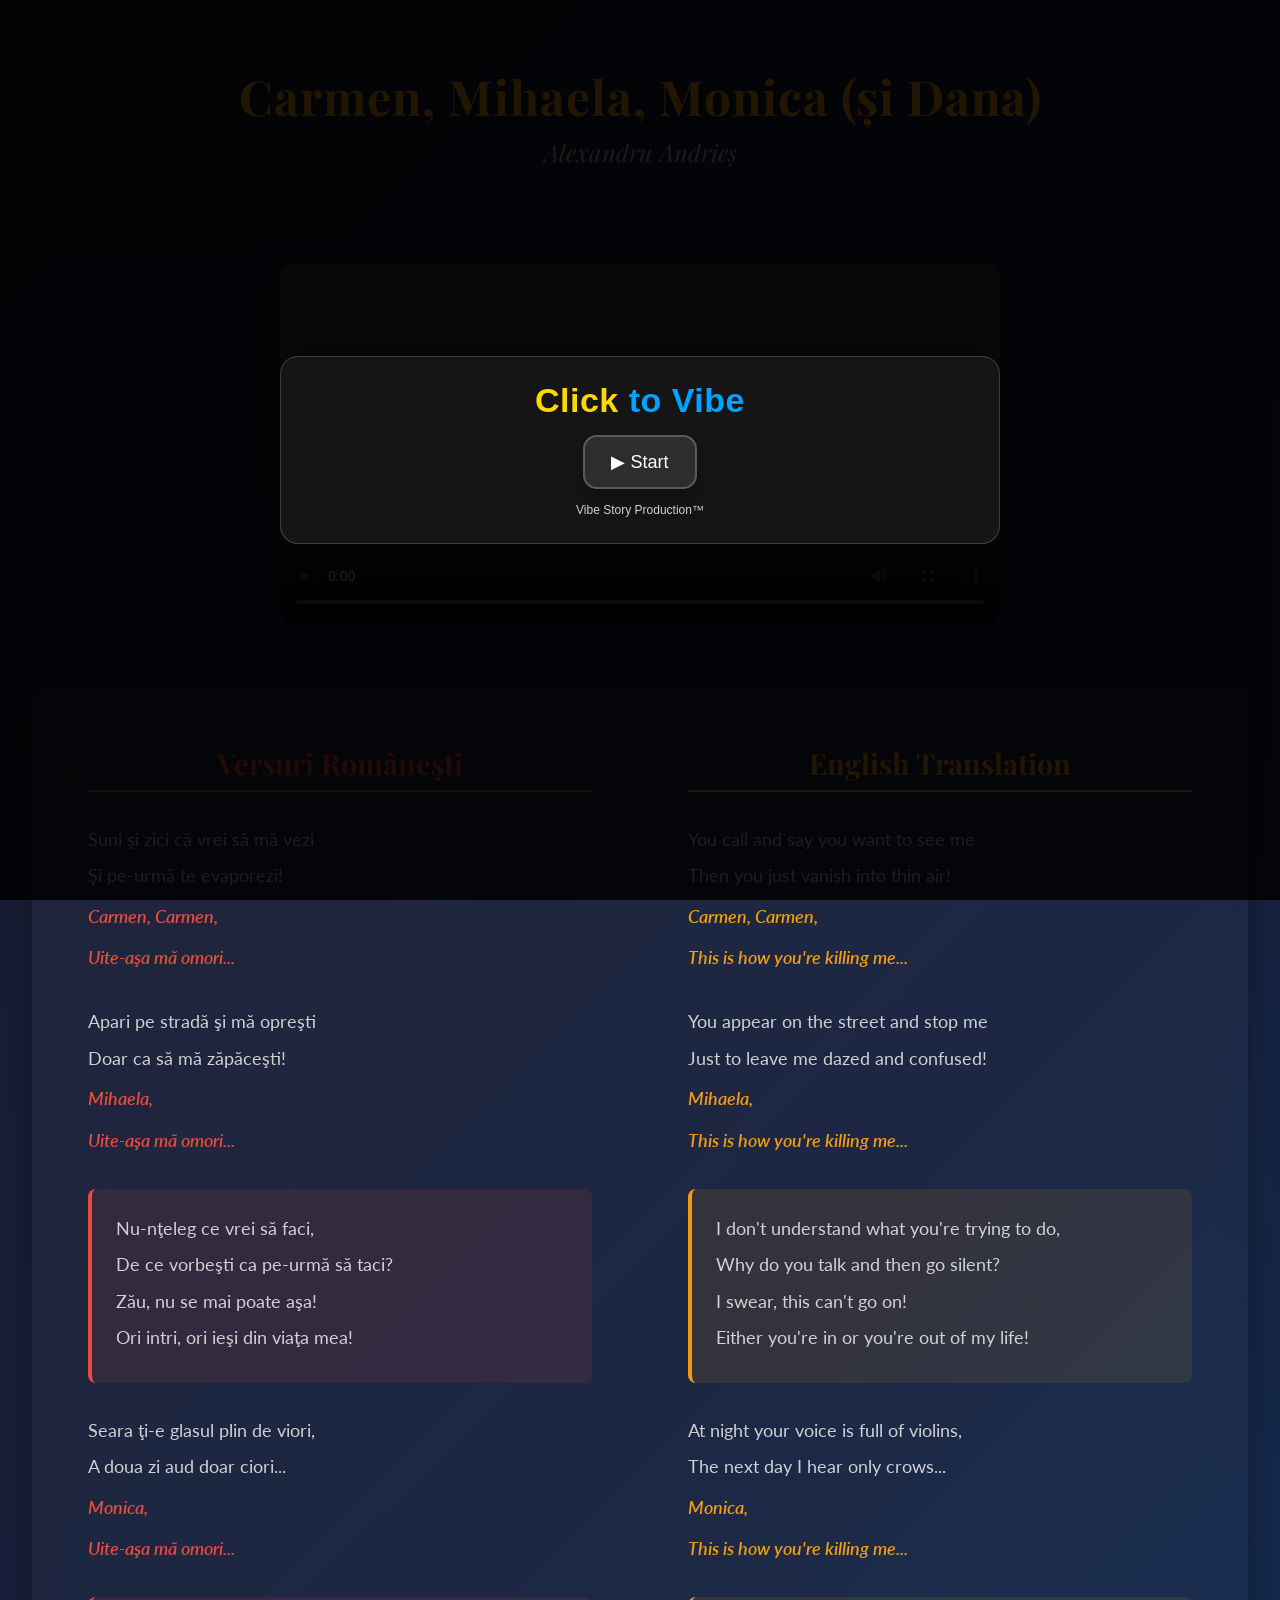
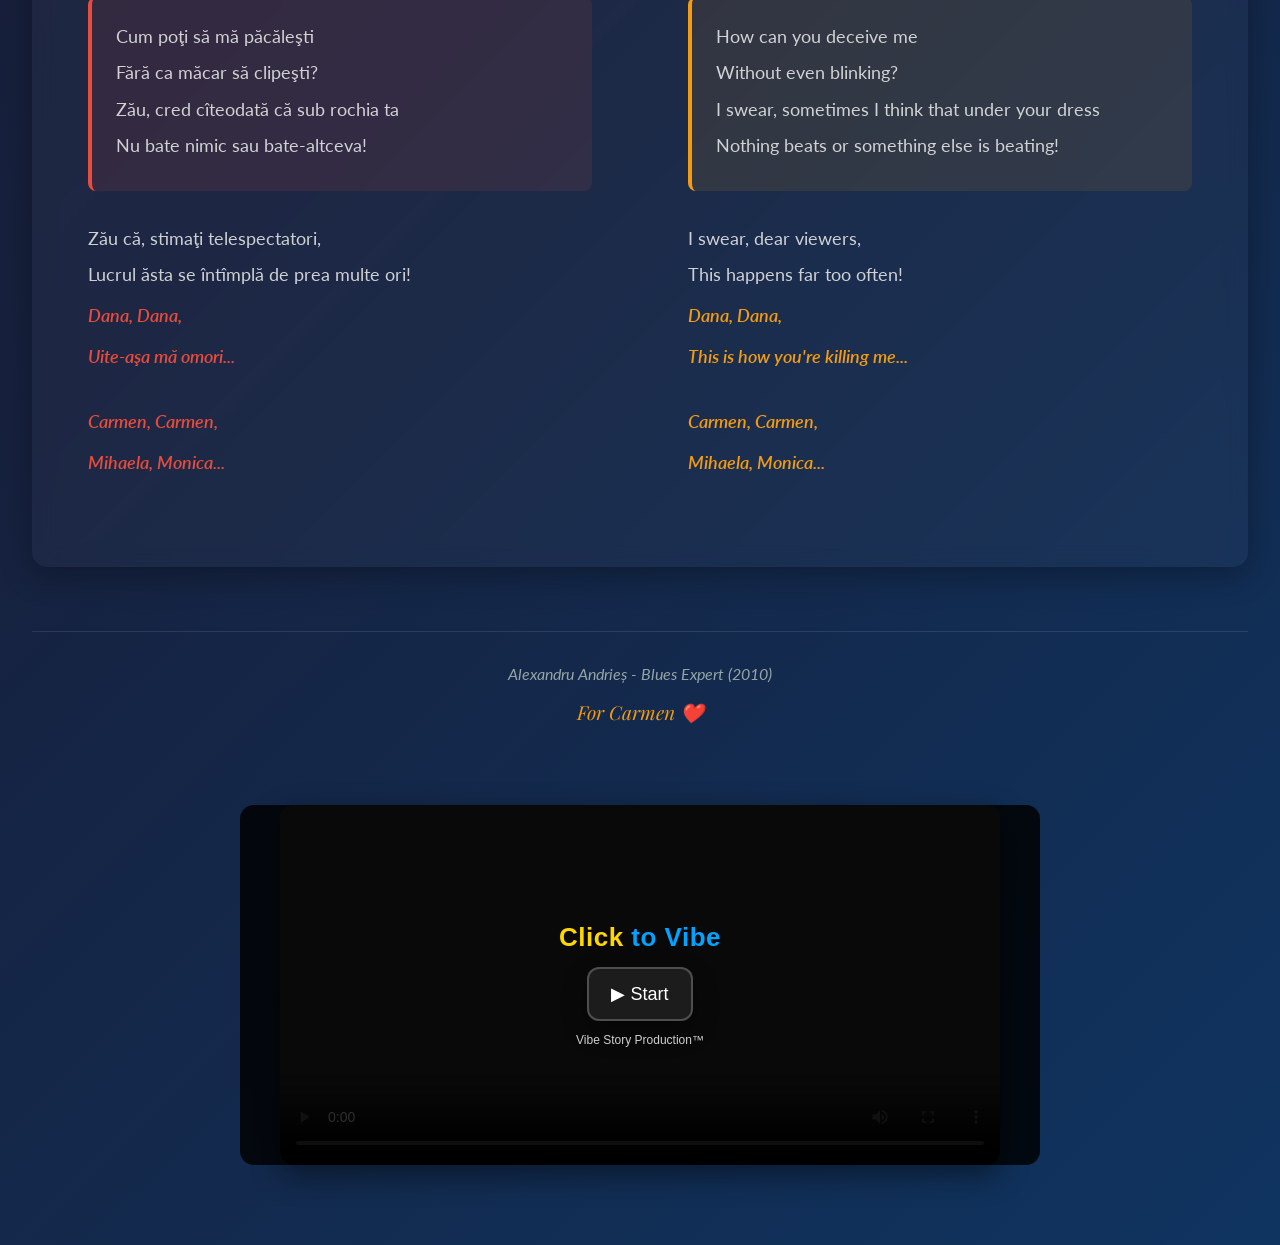
==== index.html @ 369aa3aa "Vibe Story greeting card with hosted video" ====
<!DOCTYPE html>
<html lang="ro">
<head>
    <meta charset="UTF-8">
    <meta name="viewport" content="width=device-width, initial-scale=1.0">
    <title>Carmen, Mihaela, Monica (și Dana) - Alexandru Andrieș</title>
    <style>
        @import url('https://fonts.googleapis.com/css2?family=Playfair+Display:ital,wght@0,400;0,700;1,400&family=Lato:wght@300;400&display=swap');
        
        * {
            margin: 0;
            padding: 0;
            box-sizing: border-box;
        }
        
        body {
            font-family: 'Lato', sans-serif;
            background: linear-gradient(135deg, #1a1a2e 0%, #16213e 50%, #0f3460 100%);
            color: #e4e4e4;
            min-height: 100vh;
            padding: 2rem;
            overflow-x: hidden;
        }
        
        .container {
            max-width: 1400px;
            margin: 0 auto;
        }
        
        header {
            text-align: center;
            margin-bottom: 3rem;
            padding: 2rem 0;
        }
        
        h1 {
            font-family: 'Playfair Display', serif;
            font-size: 3rem;
            font-weight: 700;
            color: #f39c12;
            text-shadow: 2px 2px 4px rgba(0,0,0,0.5);
            margin-bottom: 0.5rem;
            letter-spacing: 1px;
        }
        
        .artist {
            font-family: 'Playfair Display', serif;
            font-size: 1.5rem;
            color: #bdc3c7;
            font-style: italic;
            margin-bottom: 1rem;
        }
        
        .video-container {
            text-align: center;
            margin: 3rem auto;
            max-width: 800px;
            position: relative;
        }
        
        .video-container iframe {
            width: 100%;
            height: 450px;
            border-radius: 12px;
            box-shadow: 0 10px 40px rgba(0,0,0,0.6);
            border: 3px solid #f39c12;
        }
        
        .lyrics-wrapper {
            display: grid;
            grid-template-columns: 1fr 1fr;
            gap: 3rem;
            margin-top: 4rem;
            padding: 2rem;
            background: rgba(255, 255, 255, 0.03);
            border-radius: 15px;
            backdrop-filter: blur(10px);
            box-shadow: 0 8px 32px rgba(0,0,0,0.3);
        }
        
        .lyrics-column {
            padding: 1.5rem;
        }
        
        .lyrics-column h2 {
            font-family: 'Playfair Display', serif;
            font-size: 1.8rem;
            color: #f39c12;
            margin-bottom: 2rem;
            text-align: center;
            border-bottom: 2px solid #f39c12;
            padding-bottom: 0.5rem;
        }
        
        .romanian-lyrics h2 {
            color: #e74c3c;
            border-bottom-color: #e74c3c;
        }
        
        .verse {
            margin-bottom: 2rem;
            line-height: 1.8;
            font-size: 1.1rem;
        }
        
        .verse-line {
            margin-bottom: 0.3rem;
            opacity: 0.9;
        }
        
        .refrain {
            font-weight: 600;
            color: #f39c12;
            font-style: italic;
            margin-top: 0.5rem;
            font-size: 1.15rem;
        }
        
        .romanian-lyrics .refrain {
            color: #e74c3c;
        }
        
        .chorus {
            background: rgba(243, 156, 18, 0.1);
            padding: 1.5rem;
            border-left: 4px solid #f39c12;
            margin: 2rem 0;
            border-radius: 8px;
        }
        
        .romanian-lyrics .chorus {
            background: rgba(231, 76, 60, 0.1);
            border-left-color: #e74c3c;
        }
        
        footer {
            text-align: center;
            margin-top: 4rem;
            padding: 2rem;
            color: #95a5a6;
            font-style: italic;
            border-top: 1px solid rgba(255,255,255,0.1);
        }
        
        .dedication {
            font-family: 'Playfair Display', serif;
            font-size: 1.2rem;
            color: #f39c12;
            margin-top: 1rem;
        }
        
        /* Responsive design */
        @media (max-width: 968px) {
            .lyrics-wrapper {
                grid-template-columns: 1fr;
                gap: 2rem;
            }
            
            h1 {
                font-size: 2rem;
            }
            
            .video-container iframe {
                height: 350px;
            }
        }
        
        /* Subtle animation on scroll */
        .verse {
            opacity: 0;
            transform: translateY(20px);
            animation: fadeInUp 0.6s ease forwards;
        }
        
        .verse:nth-child(1) { animation-delay: 0.1s; }
        .verse:nth-child(2) { animation-delay: 0.2s; }
        .verse:nth-child(3) { animation-delay: 0.3s; }
        .verse:nth-child(4) { animation-delay: 0.4s; }
        .verse:nth-child(5) { animation-delay: 0.5s; }
        .verse:nth-child(6) { animation-delay: 0.6s; }
        .verse:nth-child(7) { animation-delay: 0.7s; }
        
        @keyframes fadeInUp {
            to {
                opacity: 1;
                transform: translateY(0);
            }
        }
    </style>

<style>
#vibeGate{
  position:fixed; inset:0;
  display:flex; align-items:center; justify-content:center;
  background:rgba(0,0,0,0.86);
  z-index:99999;
  padding:24px;
}
#vibeGate .card{
  width:min(720px, 92vw);
  border-radius:18px;
  background:rgba(255,255,255,0.06);
  border:1px solid rgba(255,255,255,0.18);
  box-shadow:0 18px 48px rgba(0,0,0,0.45);
  padding:26px 22px;
  text-align:center;
}
#vibeGate .title{
  font-family: Arial Black, Arial, sans-serif;
  font-weight:900;
  letter-spacing:0.5px;
  font-size:34px;
  line-height:1.05;
  margin-bottom:16px;
}
#vibeGate .btn{
  cursor:pointer;
  border:2px solid rgba(255,255,255,0.22);
  background:rgba(255,255,255,0.10);
  color:#fff;
  padding:14px 26px;
  border-radius:14px;
  font-size:18px;
  font-family: Arial Black, Arial, sans-serif;
  box-shadow:0 10px 24px rgba(0,0,0,0.35);
}
#vibeGate .tag{
  margin-top:14px;
  font-family: Arial, sans-serif;
  font-size:12px;
  opacity:0.9;
}
</style>

</head>
<body>

<div id="vibeGate">
  <div class="card">
    <div class="title"><span style="color:#FFD700;">Click</span> <span style="color:#00A3FF;">to Vibe</span></div>
    <button id="vibeBtn" class="btn">▶ Start</button>
    <div class="tag">Vibe Story Production™</div>
  </div>
</div>


    <div class="container">
        <header>
            <h1>Carmen, Mihaela, Monica (și Dana)</h1>
            <div class="artist">Alexandru Andrieș</div>
        </header>
        
        <div class="video-container">
            <div class="video-container" style="width:100%; display:flex; justify-content:center;">
  <video id="vibeVideo" playsinline preload="metadata" controls style="width:100%; max-width:720px; border-radius:14px; display:block; margin:0 auto; box-shadow:0 10px 30px rgba(0,0,0,0.45);">
    <source src="https://nicholasdemeter.github.io/vibestory.org/assets/Carmen_Carmen.mp4" type="video/mp4">
    Your browser can’t play this video.
  </video>
</div>
        </div>
        
        <div class="lyrics-wrapper">
            <!-- Romanian Lyrics -->
            <div class="lyrics-column romanian-lyrics">
                <h2>Versuri Românești</h2>
                
                <div class="verse">
                    <div class="verse-line">Suni şi zici că vrei să mă vezi</div>
                    <div class="verse-line">Şi pe-urmă te evaporezi!</div>
                    <div class="refrain">Carmen, Carmen,</div>
                    <div class="refrain">Uite-aşa mă omori...</div>
                </div>
                
                <div class="verse">
                    <div class="verse-line">Apari pe stradă şi mă opreşti</div>
                    <div class="verse-line">Doar ca să mă zăpăceşti!</div>
                    <div class="refrain">Mihaela,</div>
                    <div class="refrain">Uite-aşa mă omori...</div>
                </div>
                
                <div class="verse chorus">
                    <div class="verse-line">Nu-nţeleg ce vrei să faci,</div>
                    <div class="verse-line">De ce vorbeşti ca pe-urmă să taci?</div>
                    <div class="verse-line">Zău, nu se mai poate aşa!</div>
                    <div class="verse-line">Ori intri, ori ieşi din viaţa mea!</div>
                </div>
                
                <div class="verse">
                    <div class="verse-line">Seara ţi-e glasul plin de viori,</div>
                    <div class="verse-line">A doua zi aud doar ciori...</div>
                    <div class="refrain">Monica,</div>
                    <div class="refrain">Uite-aşa mă omori...</div>
                </div>
                
                <div class="verse chorus">
                    <div class="verse-line">Cum poţi să mă păcăleşti</div>
                    <div class="verse-line">Fără ca măcar să clipeşti?</div>
                    <div class="verse-line">Zău, cred cîteodată că sub rochia ta</div>
                    <div class="verse-line">Nu bate nimic sau bate-altceva!</div>
                </div>
                
                <div class="verse">
                    <div class="verse-line">Zău că, stimaţi telespectatori,</div>
                    <div class="verse-line">Lucrul ăsta se întîmplă de prea multe ori!</div>
                    <div class="refrain">Dana, Dana,</div>
                    <div class="refrain">Uite-aşa mă omori...</div>
                </div>
                
                <div class="verse">
                    <div class="refrain">Carmen, Carmen,</div>
                    <div class="refrain">Mihaela, Monica...</div>
                </div>
            </div>
            
            <!-- English Translation -->
            <div class="lyrics-column english-lyrics">
                <h2>English Translation</h2>
                
                <div class="verse">
                    <div class="verse-line">You call and say you want to see me</div>
                    <div class="verse-line">Then you just vanish into thin air!</div>
                    <div class="refrain">Carmen, Carmen,</div>
                    <div class="refrain">This is how you're killing me...</div>
                </div>
                
                <div class="verse">
                    <div class="verse-line">You appear on the street and stop me</div>
                    <div class="verse-line">Just to leave me dazed and confused!</div>
                    <div class="refrain">Mihaela,</div>
                    <div class="refrain">This is how you're killing me...</div>
                </div>
                
                <div class="verse chorus">
                    <div class="verse-line">I don't understand what you're trying to do,</div>
                    <div class="verse-line">Why do you talk and then go silent?</div>
                    <div class="verse-line">I swear, this can't go on!</div>
                    <div class="verse-line">Either you're in or you're out of my life!</div>
                </div>
                
                <div class="verse">
                    <div class="verse-line">At night your voice is full of violins,</div>
                    <div class="verse-line">The next day I hear only crows...</div>
                    <div class="refrain">Monica,</div>
                    <div class="refrain">This is how you're killing me...</div>
                </div>
                
                <div class="verse chorus">
                    <div class="verse-line">How can you deceive me</div>
                    <div class="verse-line">Without even blinking?</div>
                    <div class="verse-line">I swear, sometimes I think that under your dress</div>
                    <div class="verse-line">Nothing beats or something else is beating!</div>
                </div>
                
                <div class="verse">
                    <div class="verse-line">I swear, dear viewers,</div>
                    <div class="verse-line">This happens far too often!</div>
                    <div class="refrain">Dana, Dana,</div>
                    <div class="refrain">This is how you're killing me...</div>
                </div>
                
                <div class="verse">
                    <div class="refrain">Carmen, Carmen,</div>
                    <div class="refrain">Mihaela, Monica...</div>
                </div>
            </div>
        </div>
        
        <footer>
            <p>Alexandru Andrieș - Blues Expert (2010)</p>
            <p class="dedication">For Carmen ❤️</p>
        </footer>
    </div>

<div class="video-container" style="position:relative;">
  <video id="vibeVideo" playsinline preload="metadata" style="width:100%; max-width:720px; border-radius:14px; display:block; margin:0 auto; box-shadow:0 10px 30px rgba(0,0,0,0.45);" controls>
    <source src="https://nicholasdemeter.github.io/vibestory.org/assets/Carmen_Carmen.mp4" type="video/mp4">
    Your browser can’t play this video.
  </video>

  <div id="vibeOverlay" style="
    position:absolute; inset:0;
    display:flex; align-items:center; justify-content:center;
    background:rgba(0,0,0,0.82);
    border-radius:14px;
    padding:24px;
    text-align:center;">
    <div style="max-width:520px;">
      <div style="font-family: Arial Black, Arial, sans-serif; font-weight:900; letter-spacing:0.5px; font-size:26px; line-height:1.15; margin-bottom:14px;">
        <span style="color:#FFD700;">Click</span> <span style="color:#00A3FF;">to Vibe</span>
      </div>
      <button id="vibeBtn" style="
        cursor:pointer;
        border:2px solid rgba(255,255,255,0.22);
        background:rgba(255,255,255,0.08);
        color:#fff;
        padding:14px 22px;
        border-radius:12px;
        font-size:18px;
        font-family: Arial Black, Arial, sans-serif;
        box-shadow:0 10px 24px rgba(0,0,0,0.35);
        ">
        ▶ Start
      </button>
      <div style="margin-top:12px; font-family: Arial, sans-serif; font-size:12px; opacity:0.9;">
        Vibe Story Production™
      </div>
    </div>
  </div>
</div>


<script>
(function(){
  const video = document.getElementById('vibeVideo');
  const overlay = document.getElementById('vibeOverlay');
  const btn = document.getElementById('vibeBtn');

  if (!video || !overlay || !btn) return;

  function startVibe(){
    overlay.style.display = 'none';
    // Ensure unmuted; user gesture should allow audio.
    video.muted = false;
    const p = video.play();
    if (p && typeof p.catch === 'function') {
      p.catch(() => {
        // If playback fails, show overlay again so the user can retry.
        overlay.style.display = 'flex';
      });
    }
  }

  btn.addEventListener('click', startVibe);

  // If user hits play on native controls, hide overlay.
  video.addEventListener('play', () => {
    overlay.style.display = 'none';
  });

  // If paused before starting, allow overlay to be shown again if you want:
  // video.addEventListener('pause', () => overlay.style.display = 'flex');
})();
</script>


<script>
(function(){
  const gate = document.getElementById('vibeGate');
  const btn = document.getElementById('vibeBtn');
  const video = document.getElementById('vibeVideo');
  if (!gate || !btn || !video) return;

  function startVibe(){
    gate.style.display = 'none';
    video.muted = false;
    const p = video.play();
    if (p && typeof p.catch === 'function'){
      p.catch(() => {
        // If browser blocks playback, show gate again so user can retry.
        gate.style.display = 'flex';
      });
    }
  }

  btn.addEventListener('click', startVibe);
})();
</script>

</body>
</html>
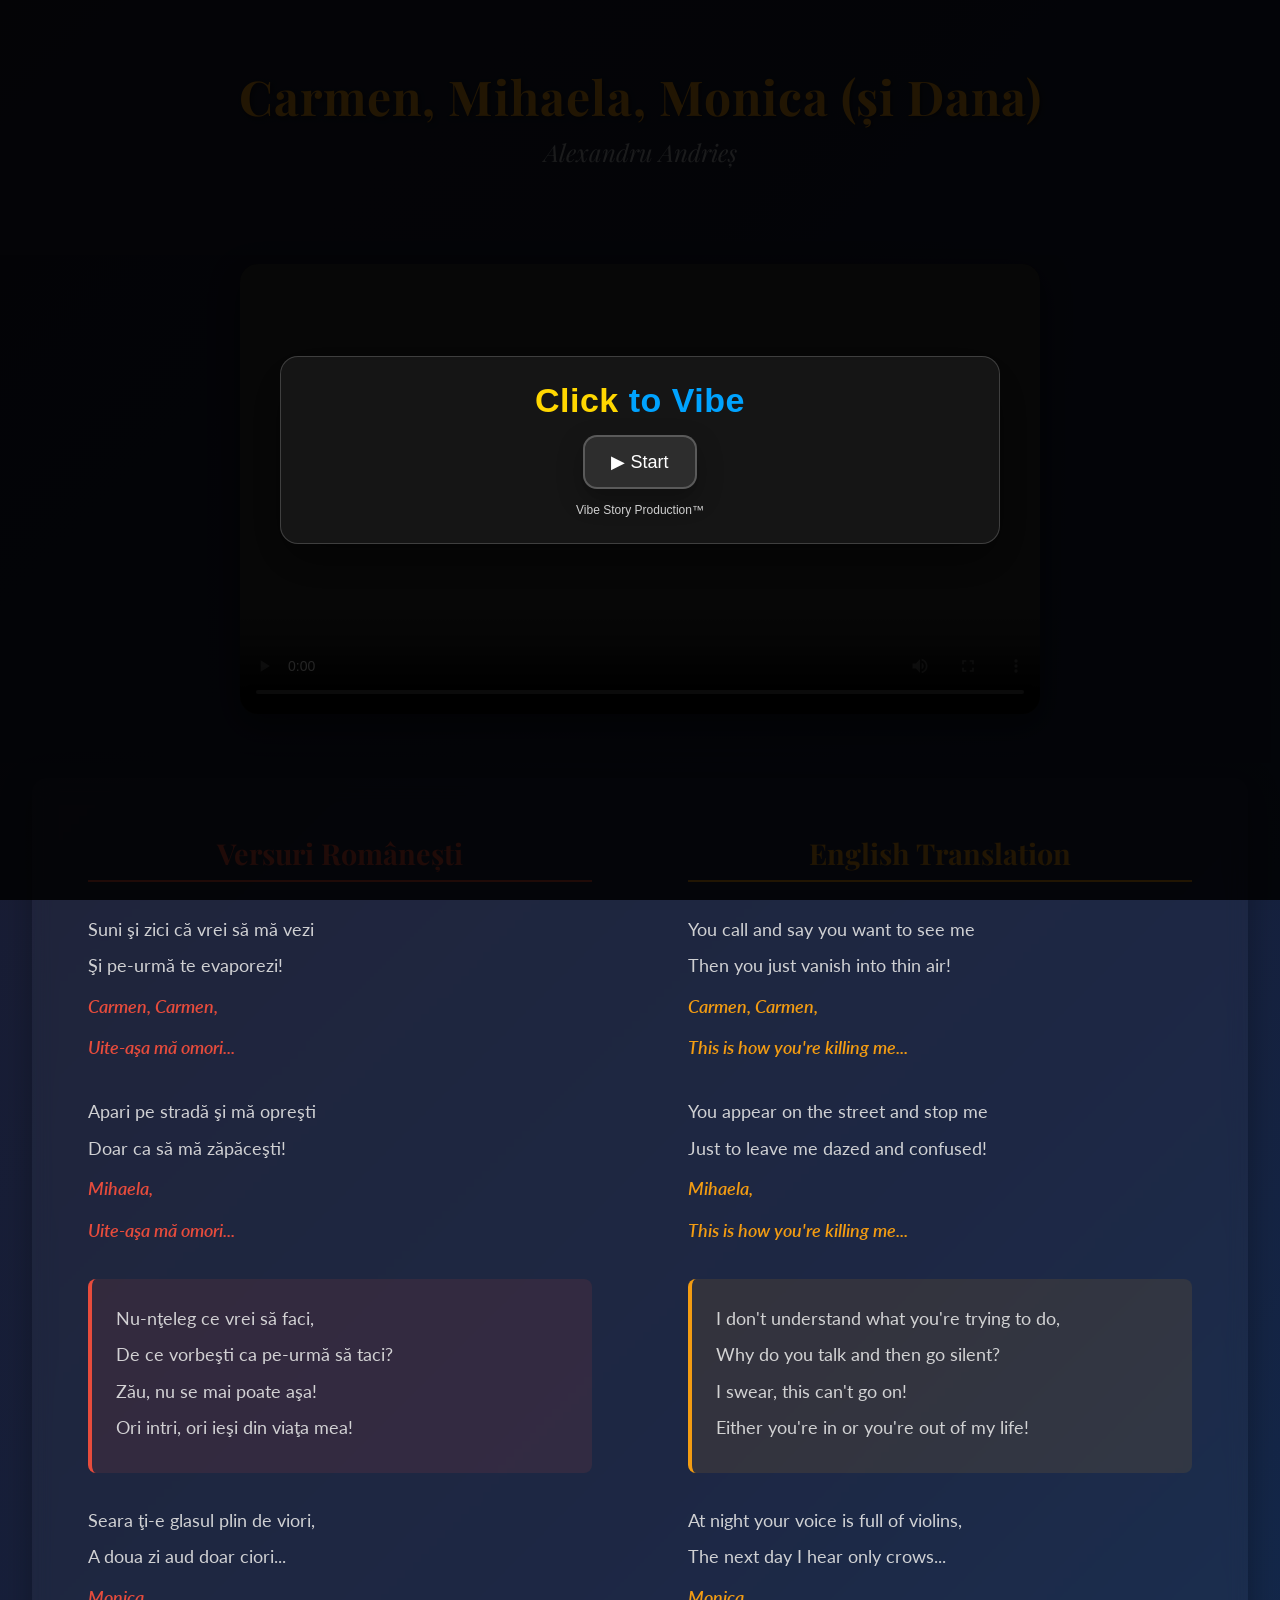
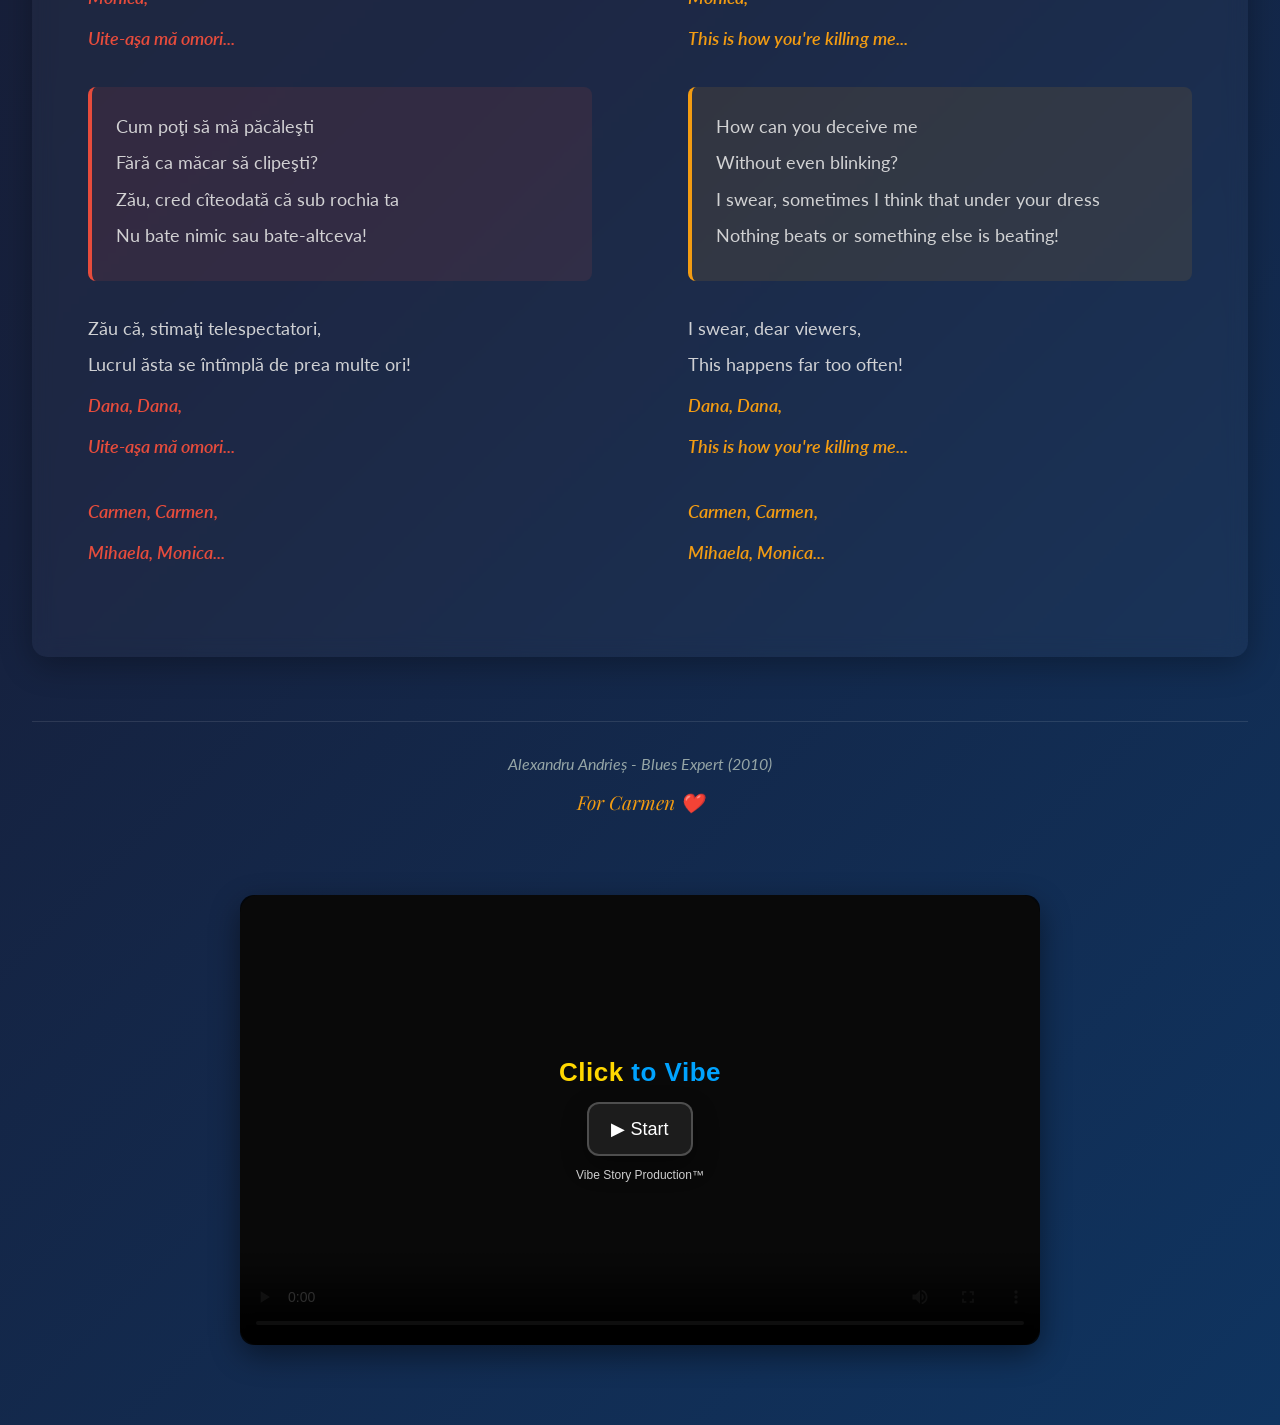
==== commit 3846ef64: "Fix video sizing and playback (proper aspect ratio)" ====
--- a/index.html
+++ b/index.html
@@ -252,10 +252,10 @@
         
         <div class="video-container">
             <div class="video-container" style="width:100%; display:flex; justify-content:center;">
-  <video id="vibeVideo" playsinline preload="metadata" controls style="width:100%; max-width:720px; border-radius:14px; display:block; margin:0 auto; box-shadow:0 10px 30px rgba(0,0,0,0.45);">
-    <source src="https://nicholasdemeter.github.io/vibestory.org/assets/Carmen_Carmen.mp4" type="video/mp4">
-    Your browser can’t play this video.
-  </video>
+<video id="vibeVideo" playsinline preload="metadata" controls style="width:100%; max-width:960px; aspect-ratio:16/9; height:auto; display:block; margin:0 auto; border-radius:18px; box-shadow:0 10px 30px rgba(0,0,0,0.45); background:#000;">
+  <source src="assets/Carmen_Carmen.mp4" type="video/mp4">
+  Your browser can’t play this video.
+</video>
 </div>
         </div>
         
@@ -372,10 +372,10 @@
     </div>
 
 <div class="video-container" style="position:relative;">
-  <video id="vibeVideo" playsinline preload="metadata" style="width:100%; max-width:720px; border-radius:14px; display:block; margin:0 auto; box-shadow:0 10px 30px rgba(0,0,0,0.45);" controls>
-    <source src="https://nicholasdemeter.github.io/vibestory.org/assets/Carmen_Carmen.mp4" type="video/mp4">
-    Your browser can’t play this video.
-  </video>
+<video id="vibeVideo" playsinline preload="metadata" controls style="width:100%; max-width:960px; aspect-ratio:16/9; height:auto; display:block; margin:0 auto; border-radius:18px; box-shadow:0 10px 30px rgba(0,0,0,0.45); background:#000;">
+  <source src="assets/Carmen_Carmen.mp4" type="video/mp4">
+  Your browser can’t play this video.
+</video>
 
   <div id="vibeOverlay" style="
     position:absolute; inset:0;
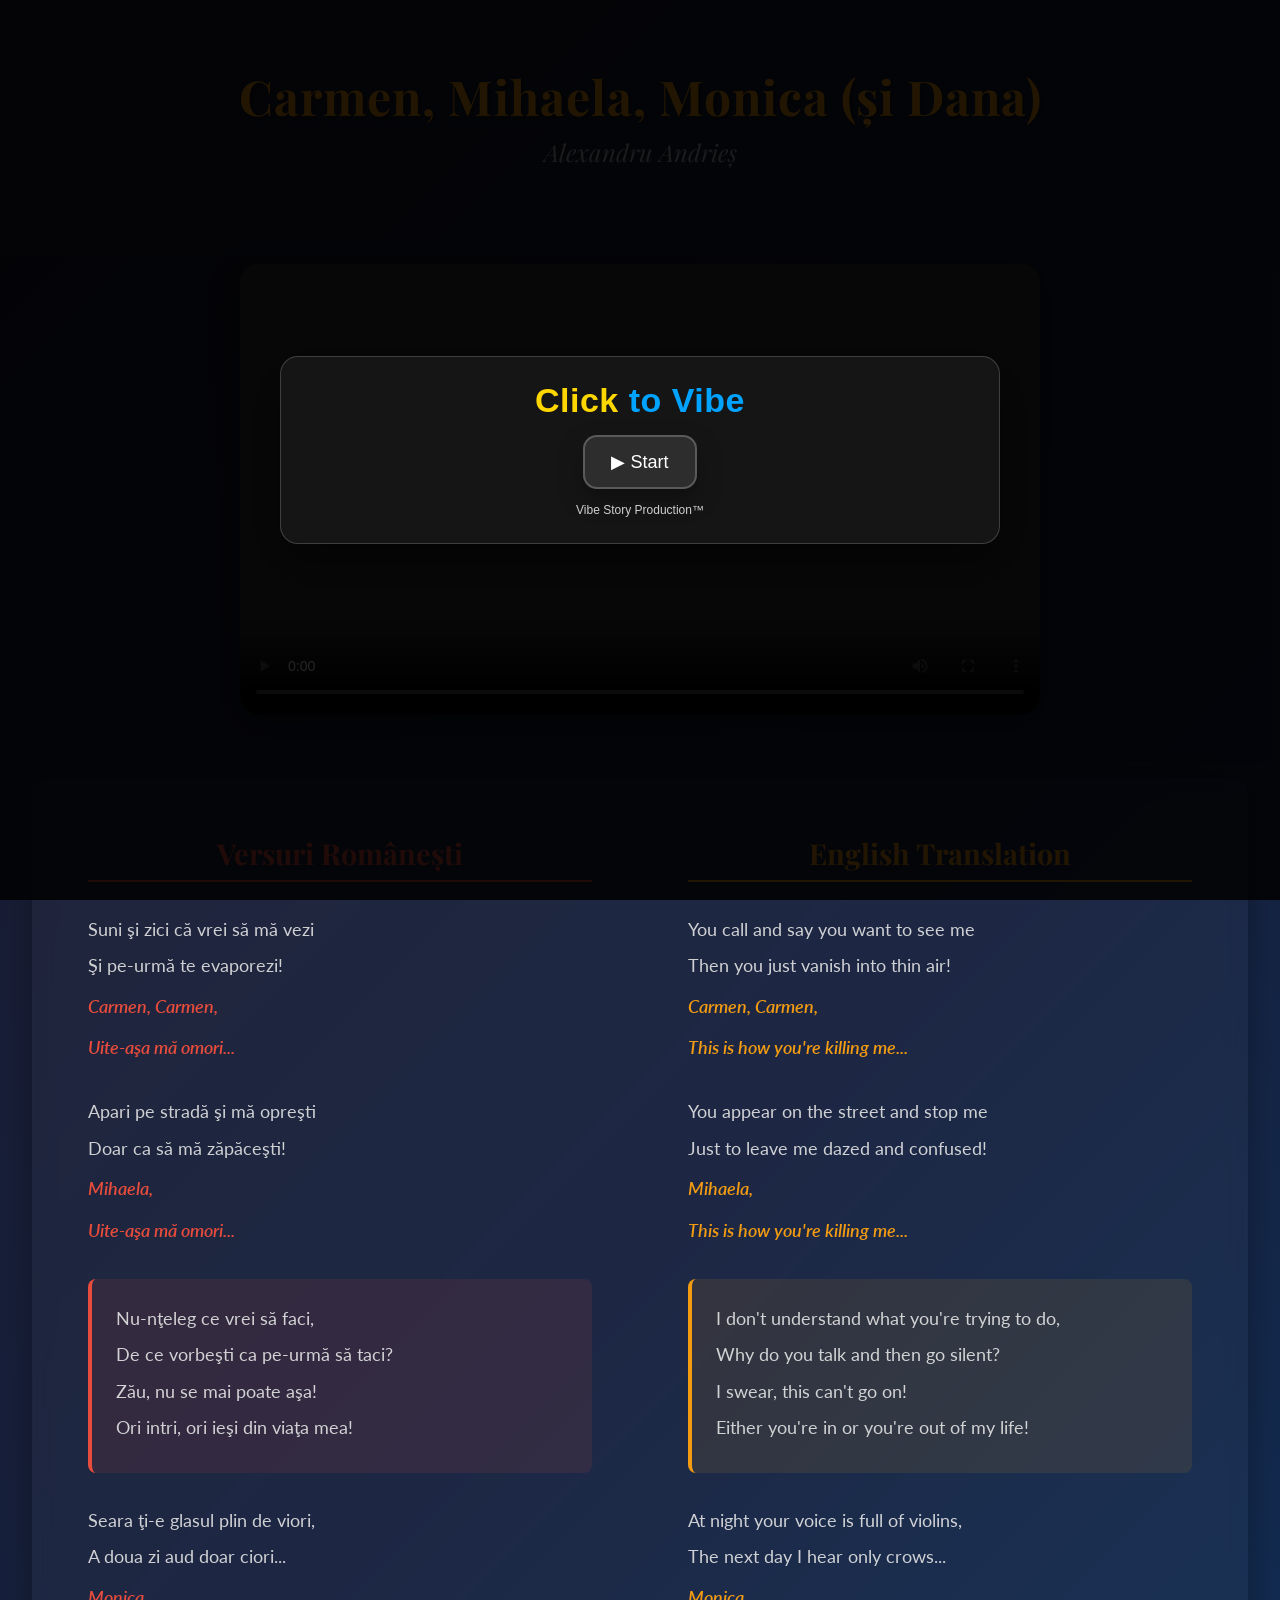
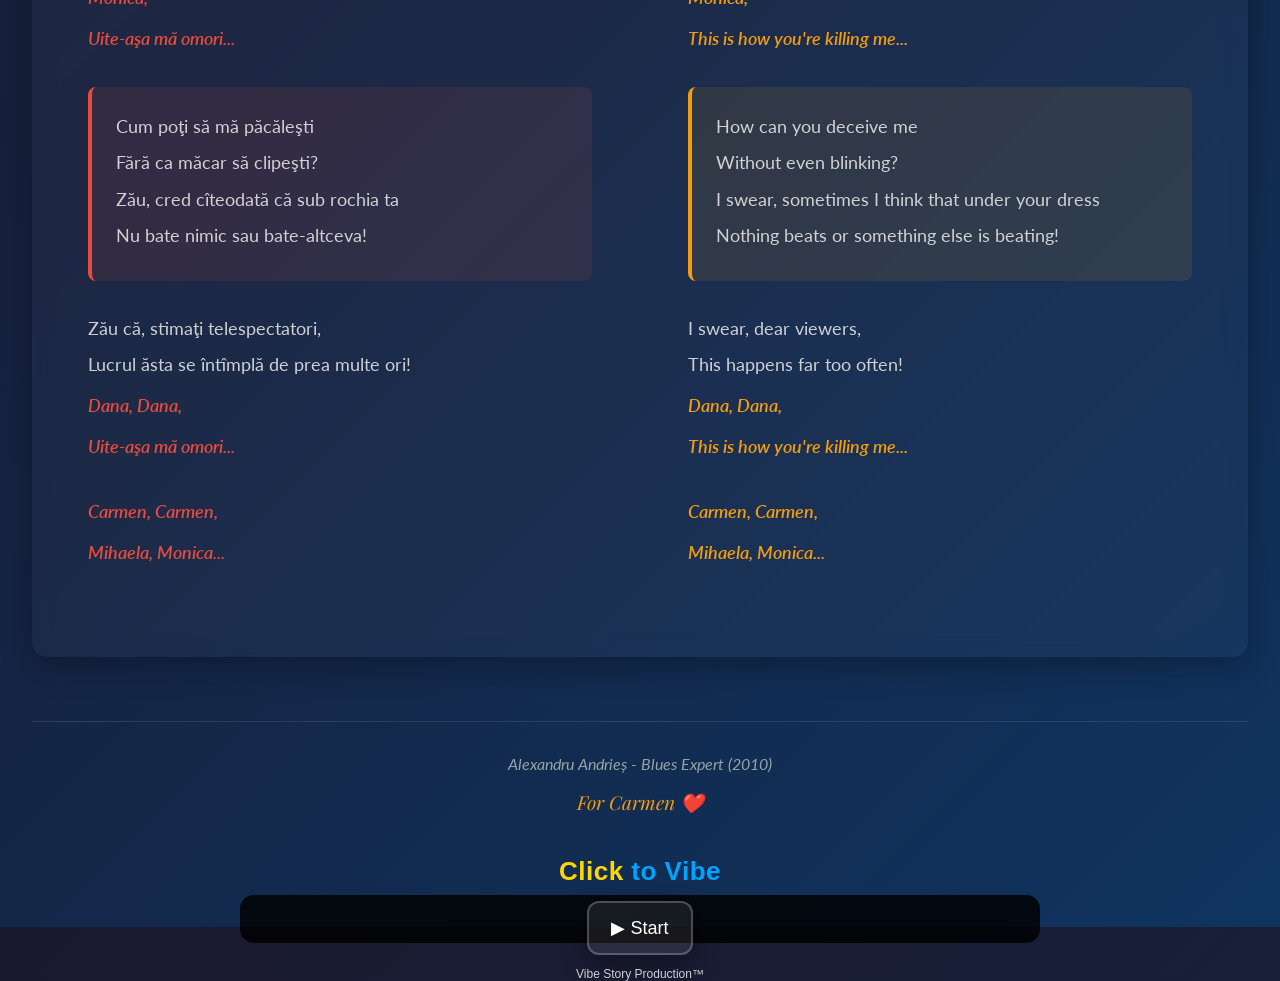
==== commit f5fa2be6: "Remove duplicate video tag; keep single responsive player" ====
--- a/index.html
+++ b/index.html
@@ -252,7 +252,7 @@
         
         <div class="video-container">
             <div class="video-container" style="width:100%; display:flex; justify-content:center;">
-<video id="vibeVideo" playsinline preload="metadata" controls style="width:100%; max-width:960px; aspect-ratio:16/9; height:auto; display:block; margin:0 auto; border-radius:18px; box-shadow:0 10px 30px rgba(0,0,0,0.45); background:#000;">
+  <video id="vibeVideo" playsinline preload="metadata" controls style="width:100%; max-width:960px; aspect-ratio:16/9; height:auto; display:block; margin:0 auto; border-radius:18px; box-shadow:0 10px 30px rgba(0,0,0,0.45); background:#000;">
   <source src="assets/Carmen_Carmen.mp4" type="video/mp4">
   Your browser can’t play this video.
 </video>
@@ -372,10 +372,7 @@
     </div>
 
 <div class="video-container" style="position:relative;">
-<video id="vibeVideo" playsinline preload="metadata" controls style="width:100%; max-width:960px; aspect-ratio:16/9; height:auto; display:block; margin:0 auto; border-radius:18px; box-shadow:0 10px 30px rgba(0,0,0,0.45); background:#000;">
-  <source src="assets/Carmen_Carmen.mp4" type="video/mp4">
-  Your browser can’t play this video.
-</video>
+  
 
   <div id="vibeOverlay" style="
     position:absolute; inset:0;
